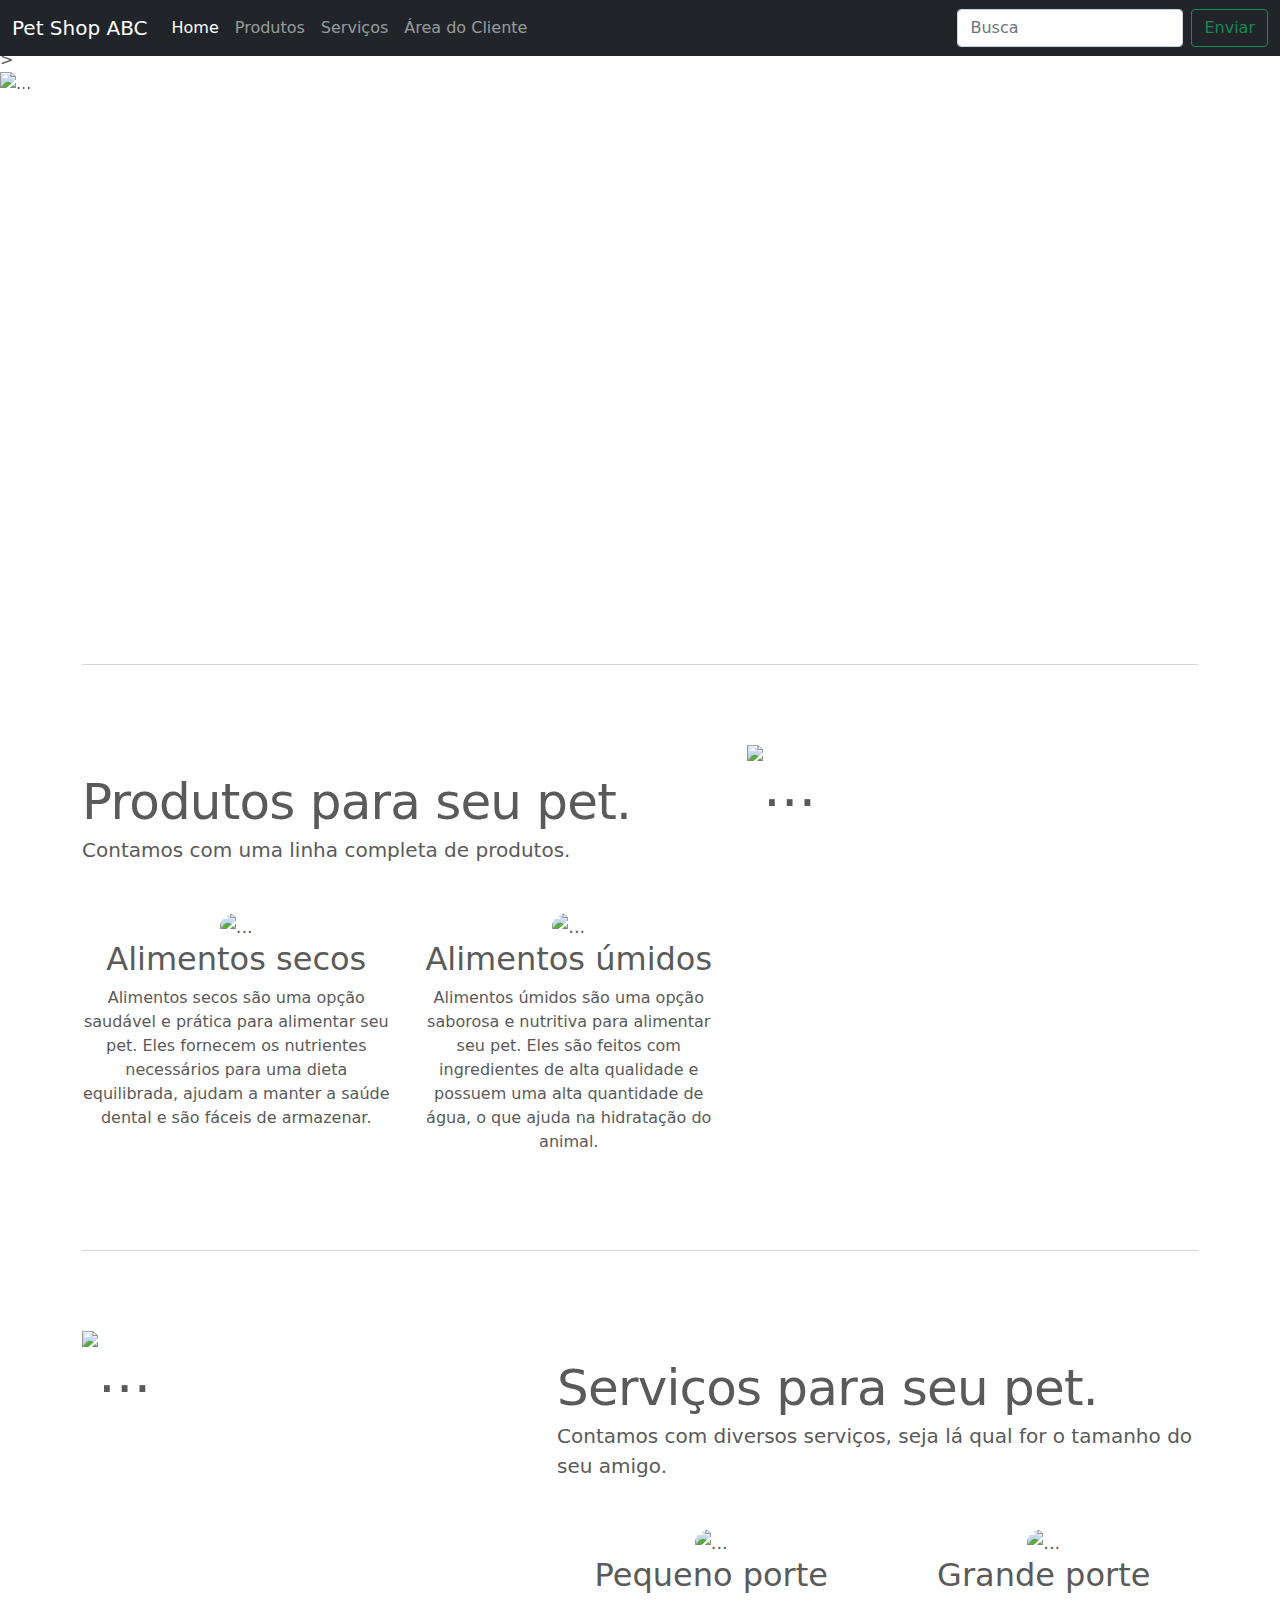
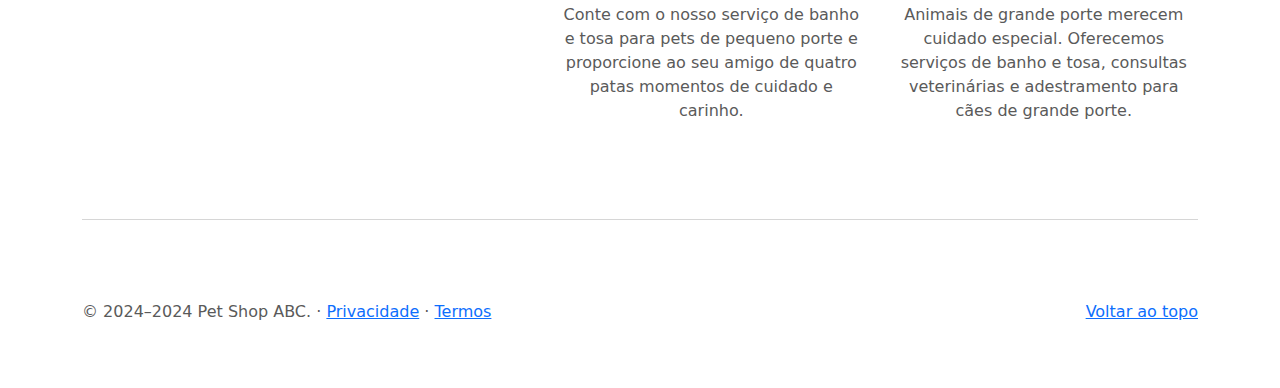
==== index.html @ 3a4a4e5d "Add files via upload" ====
<!doctype html>
<html lang="en">

<head>
  <meta charset="utf-8">
  <meta name="viewport" content="width=device-width, initial-scale=1">>
  <title>Pet Shop ABC</title>

  <!-- CSS do Bootstrap -->
  <link href="./static/css/bootstrap.min.css" rel="stylesheet">

  <style>
    .bd-placeholder-img {
      font-size: 1.125rem;
      text-anchor: middle;
      -webkit-user-select: none;
      -moz-user-select: none;
      user-select: none;
    }

    @media (min-width: 768px) {
      .bd-placeholder-img-lg {
        font-size: 3.5rem;
      }
    }
  </style>

  <!-- Folha de estilos em comum para todas as páginas -->
  <link href="./static/css/style.css" rel="stylesheet">
</head>

<body>
  
  <header>
    <!-- Barra de navegação -->
    <nav class="navbar navbar-expand-md navbar-dark fixed-top bg-dark">
      <div class="container-fluid">
        <a class="navbar-brand" href="#">Pet Shop ABC</a>
        <button class="navbar-toggler" type="button" data-bs-toggle="collapse" data-bs-target="#navbarCollapse"
          aria-controls="navbarCollapse" aria-expanded="false" aria-label="Toggle navigation">
          <span class="navbar-toggler-icon"></span>
        </button>
        <div class="collapse navbar-collapse" id="navbarCollapse">
          <ul class="navbar-nav me-auto mb-2 mb-md-0">
            <li class="nav-item">
              <a class="nav-link active" aria-current="page" href="#">Home</a>
            </li>
            <li class="nav-item">
              <a class="nav-link" href="produtos.html">Produtos</a>
            </li>
            <li class="nav-item">
              <a class="nav-link" href="servicos.html" tabindex="-1" aria-disabled="true">Serviços</a>
            </li>
            <li class="nav-item">
              <a class="nav-link" href="areadocliente.html" tabindex="-1" aria-disabled="true">Área do Cliente</a>
            </li>
          </ul>
          <form class="d-flex">
            <input class="form-control me-2" type="search" placeholder="Busca" aria-label="Search">
            <button class="btn btn-outline-success" type="submit">Enviar</button>
          </form>
        </div>
      </div>
    </nav>
  </header>

  <main>
    <!-- Carrossel de imagens -->
    <div id="myCarousel" class="carousel slide" data-bs-ride="carousel">
      <div class="carousel-indicators">
        <button type="button" data-bs-target="#myCarousel" data-bs-slide-to="0" class="active" aria-current="true"
          aria-label="Slide 1"></button>
        <button type="button" data-bs-target="#myCarousel" data-bs-slide-to="1" aria-label="Slide 2"></button>
        <button type="button" data-bs-target="#myCarousel" data-bs-slide-to="2" aria-label="Slide 3"></button>
      </div>
      <div class="carousel-inner">
        <div class="carousel-item active">
          <img src="https://picsum.photos/1250/512" width="100%" height="100%" focusable="false" class="d-block w-100"
            alt="...">
          <div class="container">
            <div class="carousel-caption text-start">
              <h1>Cuidamos do seu melhor amigo.</h1>
              <p>Há 15 anos no mercado, o Pet Shop ABC se dedica a oferecer o melhor cuidado para o seu amigo de quatro
                patas.</p>
            </div>
          </div>
        </div>
        <div class="carousel-item">
          <img src="https://picsum.photos/1250/512" width="100%" height="100%" focusable="false" class="d-block w-100"
            alt="...">
          <div class="container">
            <div class="carousel-caption">
              <h1>Produtos para seu pet</h1>
              <p>Contamos com uma linha completa de alimentos secos e úmidos para seu pet.</p>
              <p><a class="btn btn-lg btn-primary" href="produtos.html">Ver mais</a></p>
            </div>
          </div>
        </div>
        <div class="carousel-item">
          <img src="https://picsum.photos/1250/512" width="100%" height="100%" focusable="false" class="d-block w-100"
            alt="...">
          <div class="container">
            <div class="carousel-caption text-end">
              <h1>Serviços para seu pet</h1>
              <p>Oferecemos uma ampla variedade de serviços para cuidar do seu pet. Desde banho e tosa, até consultas
                veterinárias e serviços de adestramento.</p>
              <p><a class="btn btn-lg btn-primary" href="servicos.html">Ver mais</a></p>
            </div>
          </div>
        </div>
      </div>
      <button class="carousel-control-prev" type="button" data-bs-target="#myCarousel" data-bs-slide="prev">
        <span class="carousel-control-prev-icon" aria-hidden="true"></span>
        <span class="visually-hidden">Previous</span>
      </button>
      <button class="carousel-control-next" type="button" data-bs-target="#myCarousel" data-bs-slide="next">
        <span class="carousel-control-next-icon" aria-hidden="true"></span>
        <span class="visually-hidden">Next</span>
      </button>
    </div>

    <!-- Container de Produtos e Serviços-->
    <div class="container marketing">
      <hr class="featurette-divider">
      <!-- Produtos -->
      <div class="row featurette">
        <div class="col-md-7">
          <h2 class="featurette-heading">Produtos para seu pet.</h2>
          <p class="lead">Contamos com uma linha completa de produtos.</p>
          <div class="row mt-5">
            <div class="col-lg-6 text-center">
              <img class="bd-placeholder-img rounded-circle" src="https://picsum.photos/140/140" width="140"
                height="140" role="img" focusable="false" class="d-block w-100" alt="...">
              <h2>Alimentos secos</h2>
              <p>
                Alimentos secos são uma opção saudável e prática para alimentar seu pet.
                Eles fornecem os nutrientes necessários para uma dieta equilibrada, ajudam a manter a saúde dental e são
                fáceis de armazenar.
              </p>
            </div>
            <div class="col-lg-6 text-center">
              <img class="bd-placeholder-img rounded-circle" src="https://picsum.photos/140/140" width="140"
                height="140" role="img" focusable="false" class="d-block w-100" alt="...">
              <h2>Alimentos úmidos</h2>
              <p>
                Alimentos úmidos são uma opção saborosa e nutritiva para alimentar seu pet.
                Eles são feitos com ingredientes de alta qualidade e possuem uma alta quantidade de água, o que ajuda na
                hidratação do animal.
              </p>
            </div>
          </div>
        </div>
        <!-- Imagem -->
        <div class="col-md-5">
          <img class="bd-placeholder-img bd-placeholder-img-lg featurette-image img-fluid mx-auto"
            src="https://picsum.photos/500/500" width="500" height="500" role="img" focusable="false"
            class="d-block w-100" alt="...">
        </div>
      </div>

      <hr class="featurette-divider">

      <!-- Serviços -->
      <div class="row featurette">
        <div class="col-md-7 order-md-2">
          <h2 class="featurette-heading">Serviços para seu pet.</h2>
          <p class="lead">Contamos com diversos serviços, seja lá qual for o tamanho do seu amigo.</p>
          <div class="row mt-5">
            <div class="col-lg-6 text-center">
              <img class="bd-placeholder-img rounded-circle" src="https://picsum.photos/140/140" width="140"
                height="140" role="img" focusable="false" class="d-block w-100" alt="...">
              <h2>Pequeno porte</h2>
              <p>
                Conte com o nosso serviço de banho e tosa para pets de pequeno porte e proporcione ao seu amigo de
                quatro patas momentos de cuidado e carinho.
              </p>
            </div>
            <div class="col-lg-6 text-center">
              <img class="bd-placeholder-img rounded-circle" src="https://picsum.photos/140/140" width="140"
                height="140" role="img" focusable="false" class="d-block w-100" alt="...">
              <h2>Grande porte</h2>
              <p>
                Animais de grande porte merecem cuidado especial. Oferecemos serviços de banho e tosa, consultas
                veterinárias e adestramento para cães de grande porte.
              </p>
              </p>
            </div>
          </div>
        </div>
        <!-- Imagem -->
        <div class="col-md-5 order-md-1">
          <img class="bd-placeholder-img bd-placeholder-img-lg featurette-image img-fluid mx-auto"
            src="https://picsum.photos/500/500" width="500" height="500" role="img" focusable="false"
            class="d-block w-100" alt="...">
        </div>
      </div>

      <hr class="featurette-divider">      

    </div>



    <!-- RODAPÉ -->
    <footer class="container">
      <p class="float-end"><a href="#">Voltar ao topo</a></p>
      <p>&copy; 2024–2024 Pet Shop ABC. &middot; <a href="#">Privacidade</a> &middot; <a href="#">Termos</a></p>
    </footer>
  </main>

  <!-- JavaScript do Bootstrap -->
  <script src="./static/js/bootstrap.bundle.min.js"></script>

</body>

</html>
---- static/css/style.css ----
/* GLOBAL STYLES
-------------------------------------------------- */
/* Padding below the footer and lighter body text */

body {
  padding-top: 3rem;
  padding-bottom: 3rem;
  color: #5a5a5a;
}


/* CUSTOMIZE THE CAROUSEL
-------------------------------------------------- */

/* Carousel base class */
.carousel {
  margin-bottom: 4rem;
}
/* Since positioning the image, we need to help out the caption */
.carousel-caption {
  bottom: 3rem;
  z-index: 10;
}

/* Declare heights because of positioning of img element */
.carousel-item {
  height: 32rem;
}
.carousel-item > img {
  position: absolute;
  top: 0;
  left: 0;
  min-width: 100%;
  height: 32rem;
}


/* MARKETING CONTENT
-------------------------------------------------- */

/* Center align the text within the three columns below the carousel */
.marketing .col-lg-4 {
  margin-bottom: 1.5rem;
  text-align: center;
}
.marketing h2 {
  font-weight: 400;
}
/* rtl:begin:ignore */
.marketing .col-lg-4 p {
  margin-right: .75rem;
  margin-left: .75rem;
}
/* rtl:end:ignore */


/* Featurettes
------------------------- */

.featurette-divider {
  margin: 5rem 0; /* Space out the Bootstrap <hr> more */
}

/* Thin out the marketing headings */
.featurette-heading {
  font-weight: 300;
  line-height: 1;
  /* rtl:remove */
  letter-spacing: -.05rem;
}


/* RESPONSIVE CSS
-------------------------------------------------- */

@media (min-width: 40em) {
  /* Bump up size of carousel content */
  .carousel-caption p {
    margin-bottom: 1.25rem;
    font-size: 1.25rem;
    line-height: 1.4;
  }

  .featurette-heading {
    font-size: 50px;
  }
}

@media (min-width: 62em) {
  .featurette-heading {
    margin-top: 2rem;
  }
}
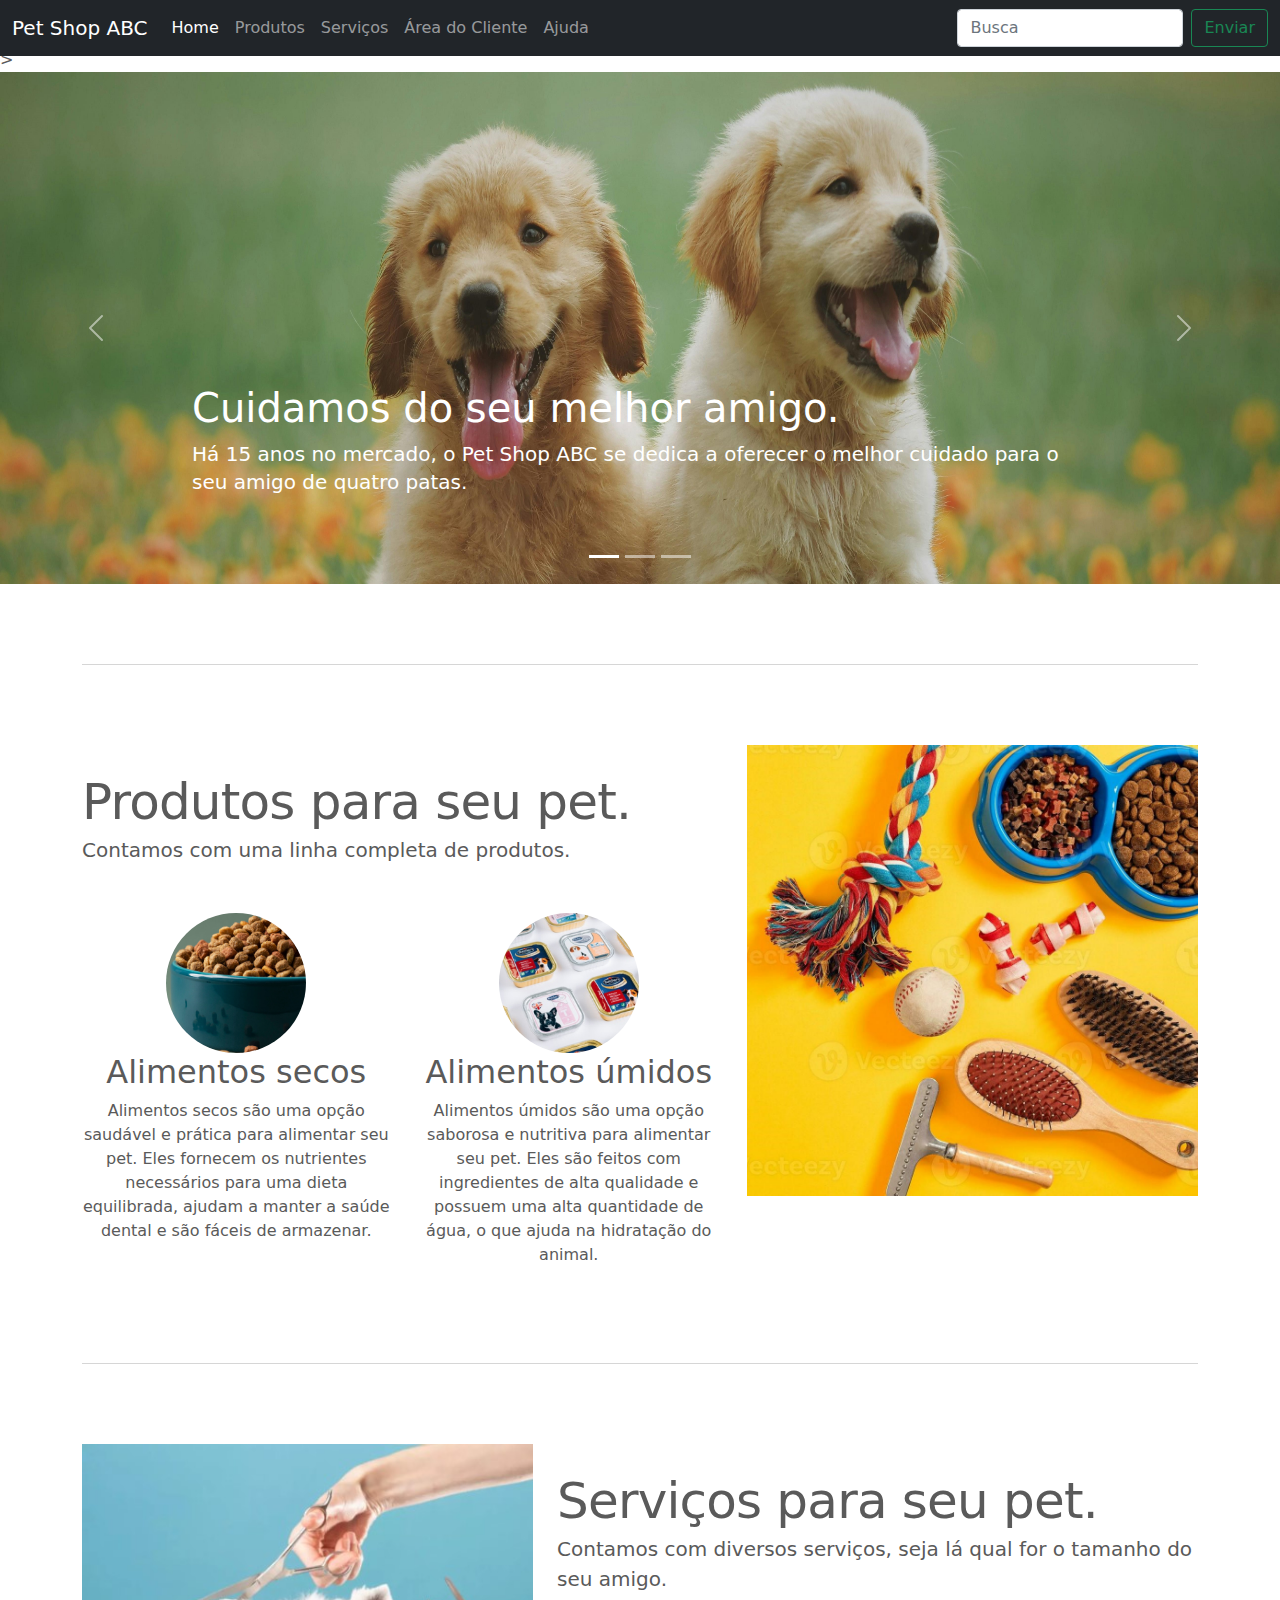
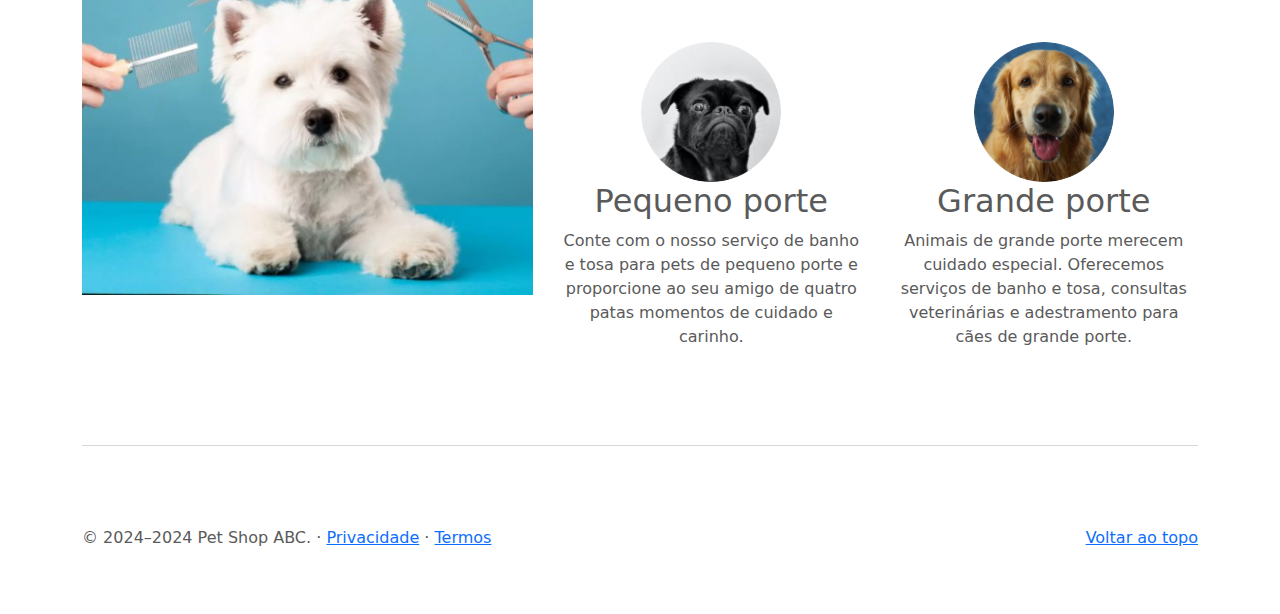
==== commit e1243a40: "Add files via upload" ====
--- a/index.html
+++ b/index.html
@@ -1,5 +1,13 @@
 <!doctype html>
 <html lang="en">
+
+  <!-- 
+  - index.html: A página inicial do site, que contém um carrossel de imagens e informações sobre os produtos e serviços oferecidos.
+  - servicos.html: A página Serviços descreve todos os serviços que o site oferece, incluindo detalhes e preços.
+  - produtos.html: A página Produtos lista todos os produtos disponíveis para compra, com descrições e preços.
+  - areadocliente.html: A página Área do Cliente permite que os clientes realize seu cadastro e cadastro de um pet.
+  - checkout.html: A página Checkout é onde os clientes podem revisar seus pedidos e finalizar a compra.
+  -->
 
 <head>
   <meta charset="utf-8">
@@ -54,6 +62,9 @@
             <li class="nav-item">
               <a class="nav-link" href="areadocliente.html" tabindex="-1" aria-disabled="true">Área do Cliente</a>
             </li>
+            <li class="nav-item">
+              <a class="nav-link" href="ajuda.html" tabindex="-1" aria-disabled="true">Ajuda</a>
+            </li>
           </ul>
           <form class="d-flex">
             <input class="form-control me-2" type="search" placeholder="Busca" aria-label="Search">
@@ -75,7 +86,7 @@
       </div>
       <div class="carousel-inner">
         <div class="carousel-item active">
-          <img src="https://picsum.photos/1250/512" width="100%" height="100%" focusable="false" class="d-block w-100"
+          <img src="./static/imagens/carrossel_1.jpg" width="100%" height="100%" focusable="false" class="d-block w-100"
             alt="...">
           <div class="container">
             <div class="carousel-caption text-start">
@@ -86,7 +97,7 @@
           </div>
         </div>
         <div class="carousel-item">
-          <img src="https://picsum.photos/1250/512" width="100%" height="100%" focusable="false" class="d-block w-100"
+          <img src="./static/imagens/carrossel_2.jpg" width="100%" height="100%" focusable="false" class="d-block w-100"
             alt="...">
           <div class="container">
             <div class="carousel-caption">
@@ -97,7 +108,7 @@
           </div>
         </div>
         <div class="carousel-item">
-          <img src="https://picsum.photos/1250/512" width="100%" height="100%" focusable="false" class="d-block w-100"
+          <img src="./static/imagens/carrossel_3.jpg" width="100%" height="100%" focusable="false" class="d-block w-100"
             alt="...">
           <div class="container">
             <div class="carousel-caption text-end">
@@ -129,7 +140,7 @@
           <p class="lead">Contamos com uma linha completa de produtos.</p>
           <div class="row mt-5">
             <div class="col-lg-6 text-center">
-              <img class="bd-placeholder-img rounded-circle" src="https://picsum.photos/140/140" width="140"
+              <img class="bd-placeholder-img rounded-circle" src="./static/imagens/feature_1_bubble_1.jpg" width="140"
                 height="140" role="img" focusable="false" class="d-block w-100" alt="...">
               <h2>Alimentos secos</h2>
               <p>
@@ -139,7 +150,7 @@
               </p>
             </div>
             <div class="col-lg-6 text-center">
-              <img class="bd-placeholder-img rounded-circle" src="https://picsum.photos/140/140" width="140"
+              <img class="bd-placeholder-img rounded-circle" src="./static/imagens/feature_1_bubble_2.jpg" width="140"
                 height="140" role="img" focusable="false" class="d-block w-100" alt="...">
               <h2>Alimentos úmidos</h2>
               <p>
@@ -153,7 +164,7 @@
         <!-- Imagem -->
         <div class="col-md-5">
           <img class="bd-placeholder-img bd-placeholder-img-lg featurette-image img-fluid mx-auto"
-            src="https://picsum.photos/500/500" width="500" height="500" role="img" focusable="false"
+            src="./static/imagens/features_1.jpg" width="500" height="500" role="img" focusable="false"
             class="d-block w-100" alt="...">
         </div>
       </div>
@@ -167,7 +178,7 @@
           <p class="lead">Contamos com diversos serviços, seja lá qual for o tamanho do seu amigo.</p>
           <div class="row mt-5">
             <div class="col-lg-6 text-center">
-              <img class="bd-placeholder-img rounded-circle" src="https://picsum.photos/140/140" width="140"
+              <img class="bd-placeholder-img rounded-circle" src="./static/imagens/feature_2_bubble_1.jpg" width="140"
                 height="140" role="img" focusable="false" class="d-block w-100" alt="...">
               <h2>Pequeno porte</h2>
               <p>
@@ -176,7 +187,7 @@
               </p>
             </div>
             <div class="col-lg-6 text-center">
-              <img class="bd-placeholder-img rounded-circle" src="https://picsum.photos/140/140" width="140"
+              <img class="bd-placeholder-img rounded-circle" src="./static/imagens/feature_2_bubble_2.jpg" width="140"
                 height="140" role="img" focusable="false" class="d-block w-100" alt="...">
               <h2>Grande porte</h2>
               <p>
@@ -190,7 +201,7 @@
         <!-- Imagem -->
         <div class="col-md-5 order-md-1">
           <img class="bd-placeholder-img bd-placeholder-img-lg featurette-image img-fluid mx-auto"
-            src="https://picsum.photos/500/500" width="500" height="500" role="img" focusable="false"
+            src="./static/imagens/features_2.jpg" width="500" height="500" role="img" focusable="false"
             class="d-block w-100" alt="...">
         </div>
       </div>
--- a/static/css/style.css
+++ b/static/css/style.css
@@ -1,6 +1,6 @@
-/* GLOBAL STYLES
+/* ESTILOS GLOBAIS
 -------------------------------------------------- */
-/* Padding below the footer and lighter body text */
+/* Espaçamento abaixo do rodapé e texto do corpo mais claro */
 
 body {
   padding-top: 3rem;
@@ -8,24 +8,23 @@
   color: #5a5a5a;
 }
 
-
-/* CUSTOMIZE THE CAROUSEL
+/* PERSONALIZAR O CARROSSEL
 -------------------------------------------------- */
-
-/* Carousel base class */
+/* Classe base do carrossel */
 .carousel {
   margin-bottom: 4rem;
 }
-/* Since positioning the image, we need to help out the caption */
+
 .carousel-caption {
   bottom: 3rem;
   z-index: 10;
 }
 
-/* Declare heights because of positioning of img element */
+/* Declarar alturas por causa do posicionamento do elemento img */
 .carousel-item {
   height: 32rem;
 }
+
 .carousel-item > img {
   position: absolute;
   top: 0;
@@ -35,10 +34,9 @@
 }
 
 
-/* MARKETING CONTENT
+/* CONTEÚDO DE MARKETING
 -------------------------------------------------- */
-
-/* Center align the text within the three columns below the carousel */
+/* Centralizar o texto dentro das três colunas abaixo do carrossel */
 .marketing .col-lg-4 {
   margin-bottom: 1.5rem;
   text-align: center;
@@ -56,25 +54,22 @@
 
 /* Featurettes
 ------------------------- */
-
 .featurette-divider {
-  margin: 5rem 0; /* Space out the Bootstrap <hr> more */
+  margin: 5rem 0; /* Aumentar o espaçamento do <hr> do Bootstrap */
 }
 
-/* Thin out the marketing headings */
+/* Afinar os títulos de marketing */
 .featurette-heading {
   font-weight: 300;
   line-height: 1;
-  /* rtl:remove */
   letter-spacing: -.05rem;
 }
 
 
-/* RESPONSIVE CSS
+/* CSS RESPONSIVO
 -------------------------------------------------- */
-
 @media (min-width: 40em) {
-  /* Bump up size of carousel content */
+  /* Aumentar o tamanho do conteúdo do carrossel */
   .carousel-caption p {
     margin-bottom: 1.25rem;
     font-size: 1.25rem;
@@ -90,4 +85,4 @@
   .featurette-heading {
     margin-top: 2rem;
   }
-}
+}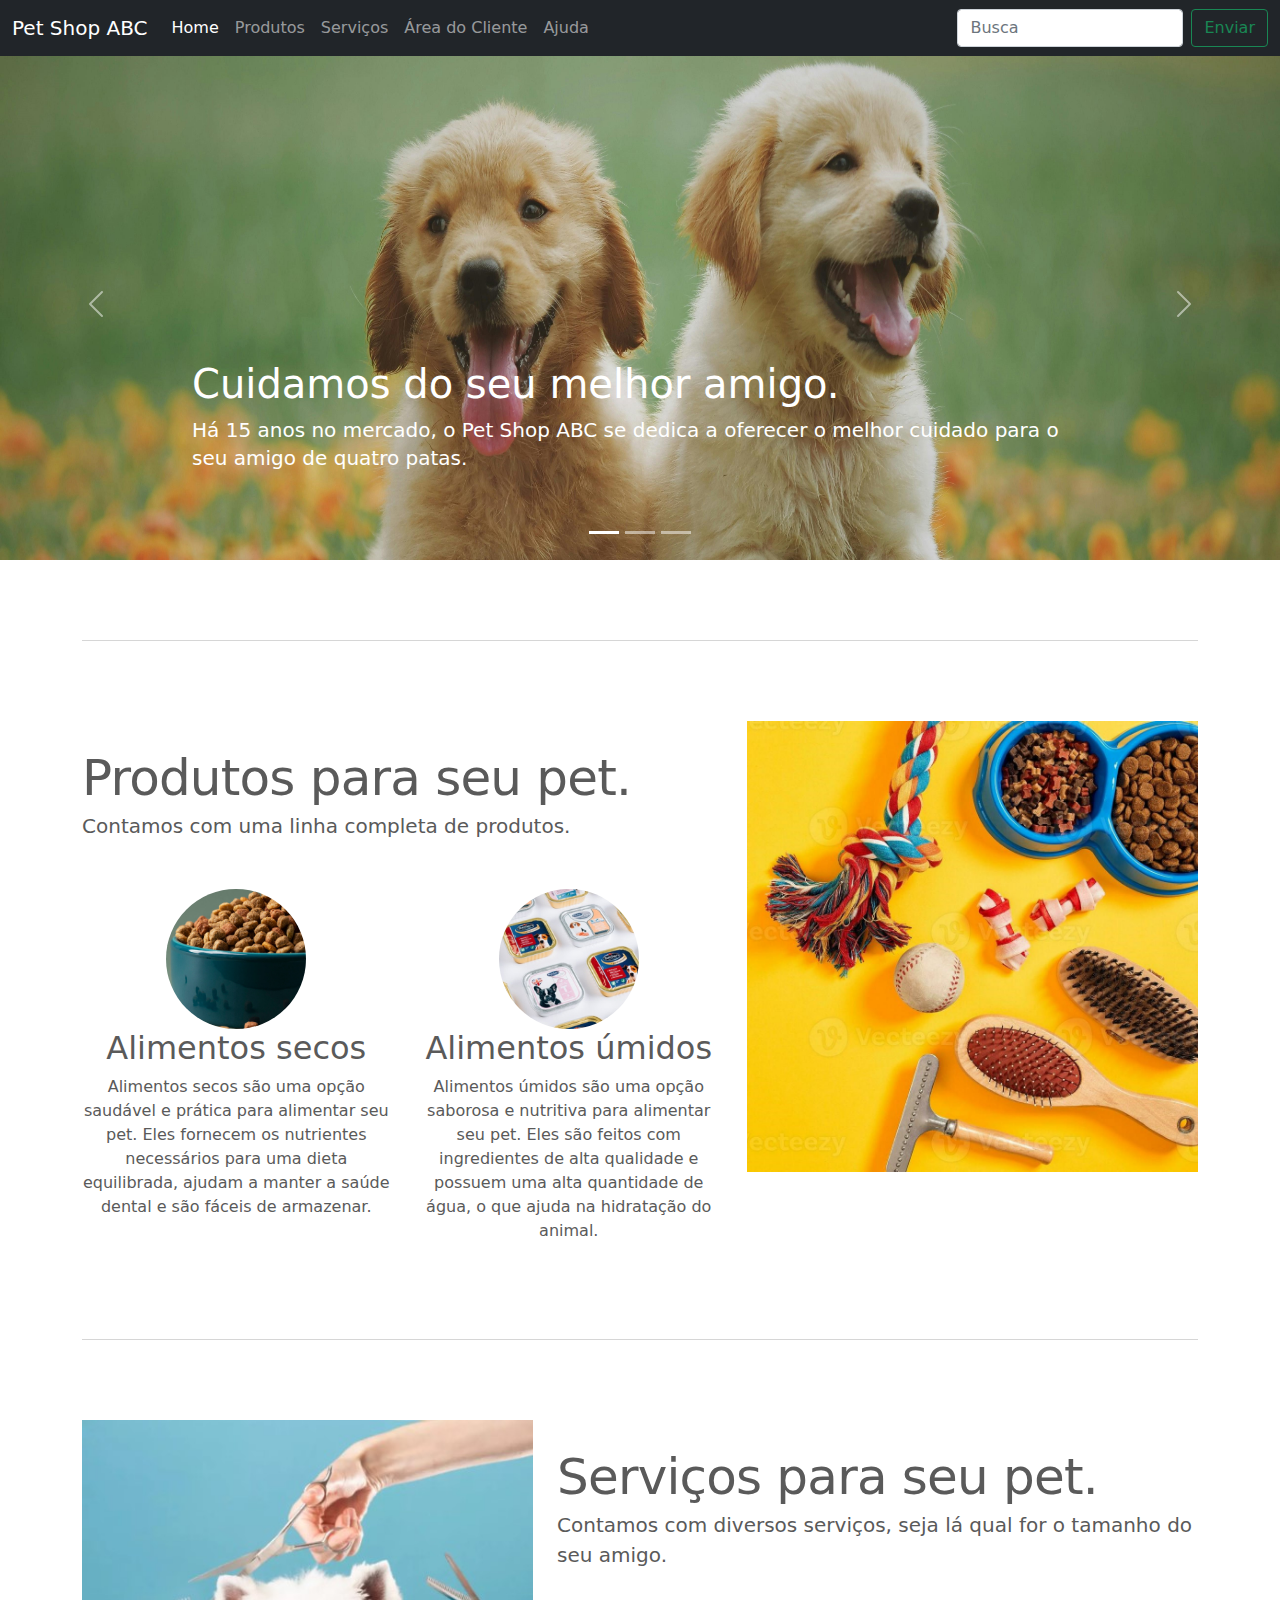
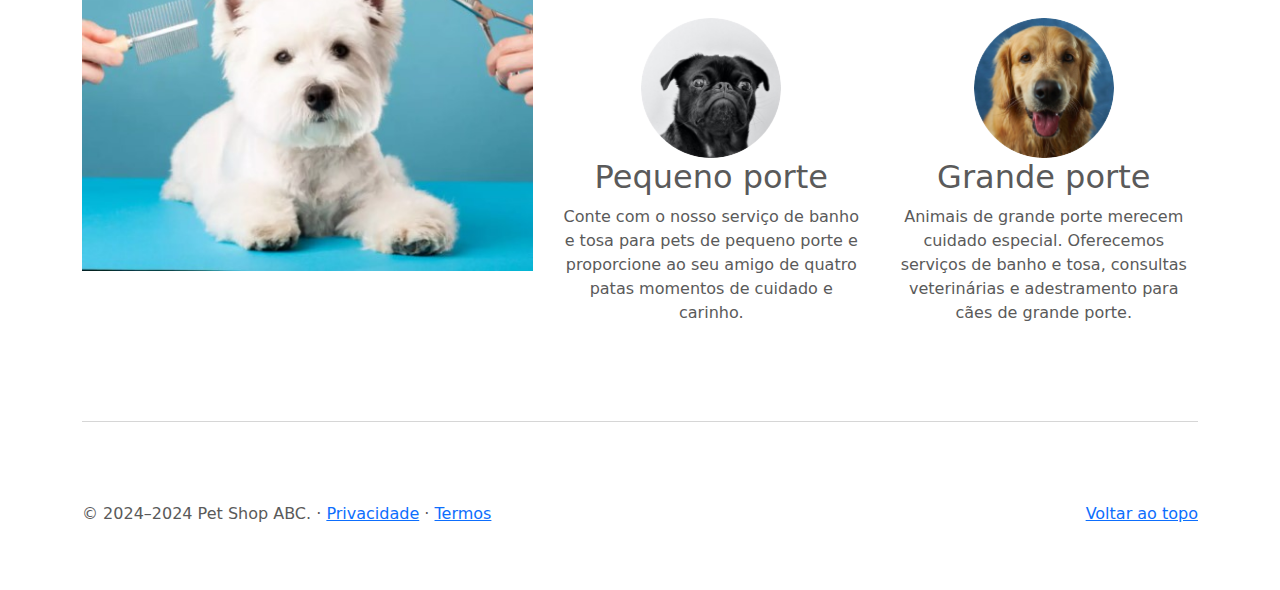
==== commit 29da4baa: "Add files via upload" ====
--- a/index.html
+++ b/index.html
@@ -11,7 +11,7 @@
 
 <head>
   <meta charset="utf-8">
-  <meta name="viewport" content="width=device-width, initial-scale=1">>
+  <meta name="viewport" content="width=device-width, initial-scale=1">
   <title>Pet Shop ABC</title>
 
   <!-- CSS do Bootstrap -->
